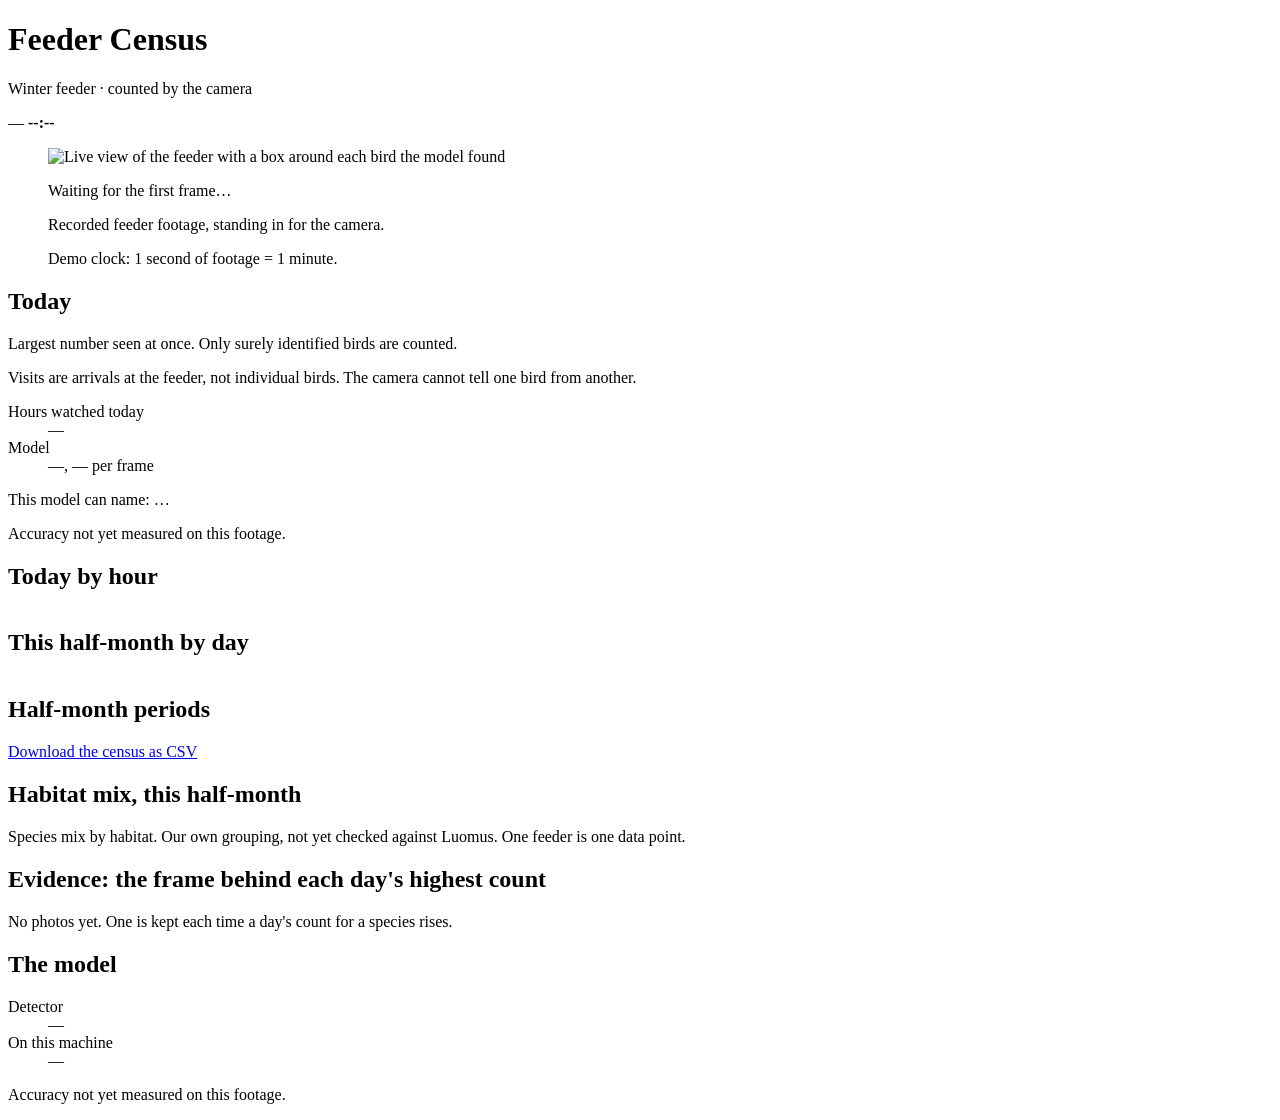
==== feeder_census/static/index.html @ 30d473eb "feat: close a feeder latch when a squirrel or rat is at the feeder Pests ([[pest]] in species.toml) " ====
<!doctype html>
<html lang="en">
<head>
<meta charset="utf-8">
<meta name="viewport" content="width=device-width, initial-scale=1">
<title>Feeder Census</title>
<link rel="stylesheet" href="/static/style.css">
</head>
<body>
<header class="masthead">
  <h1>Feeder Census</h1>
  <p class="where">Winter feeder · counted by the camera</p>
  <p class="clock" aria-live="off"><span id="clock-day">—</span> <strong id="clock-time">--:--</strong></p>
</header>

<div class="stopped" id="stopped" role="alert" hidden>
  <strong>The counter has stopped.</strong> <span id="stopped-msg"></span>
  The tables show what was recorded before it stopped.
</div>

<main>
  <section class="now" aria-label="Live">
    <figure class="feed">
      <div class="window">
        <img id="feed" alt="Live view of the feeder with a box around each bird the model found">
        <p class="waiting" id="waiting">Waiting for the first frame…</p>
      </div>
      <figcaption class="honesty">
        <p>Recorded feeder footage, standing in for the camera. <span class="footage-note" id="footage-note" hidden></span></p>
        <p id="demo-clock">Demo clock: <span id="scale-footage">1 second</span> of footage = <span id="scale-sim">1 minute</span>.</p>
      </figcaption>
    </figure>

    <div class="sheet">
      <div class="latch" id="latch" hidden>
        <p class="latch-state" id="latch-state" aria-live="polite">Latch: open</p>
        <p class="latch-rule">The latch closes when a squirrel or rat is at the feeder. <span class="latch-sim" id="latch-sim" hidden>Latch not connected: showing what it would do.</span>
          <span class="latch-error" id="latch-error" hidden>Latch not answering: <span id="latch-error-msg"></span></span></p>
      </div>
      <h2>Today <span class="sub" id="sheet-day"></span></h2>
      <p class="rule-line">Largest number seen at once. Only surely identified birds are counted.</p>
      <table class="tally" id="tally-table" hidden>
        <thead><tr>
          <th scope="col">Species</th>
          <th scope="col" class="num">In frame now</th>
          <th scope="col" class="num max">Most at once</th>
          <th scope="col" class="num visits">Visits</th>
        </tr></thead>
        <tbody id="tally"></tbody>
      </table>
      <p class="unseen" id="unseen" hidden></p>
      <p class="unidentified" id="unidentified" hidden></p>
      <p class="visits-note">Visits are arrivals at the feeder, not individual birds. The camera cannot tell one bird from another.</p>
      <dl class="facts">
        <div><dt>Hours watched today</dt><dd id="watched-today">—</dd></div>
        <div><dt>Model</dt><dd><span id="model-name">—</span>, <span id="model-ms">—</span> per frame</dd></div>
      </dl>
      <p class="can-name" id="can-name">This model can name: …</p>
      <p class="accuracy" id="accuracy-short">Accuracy not yet measured on this footage.</p>
    </div>
  </section>

  <section class="ledger" id="ledger" aria-label="Counts">
    <div class="block">
      <h2>Today by hour <span class="sub" id="today-label"></span></h2>
      <div class="scroll"><table class="grid" id="hours"></table></div>
    </div>
    <div class="block">
      <h2>This half-month by day <span class="sub" id="period-label"></span></h2>
      <div class="scroll"><table class="grid" id="days"></table></div>
    </div>
    <div class="block">
      <h2>Half-month periods</h2>
      <div class="scroll"><table class="grid" id="periods"></table></div>
      <a class="export" href="/export/census.csv" download="feeder-census.csv">Download the census as CSV</a>
    </div>
    <div class="block">
      <h2>Habitat mix, this half-month</h2>
      <p class="caveat">Species mix by habitat. Our own grouping, not yet checked against Luomus. One feeder is one data point.</p>
      <ul class="habitats" id="habitats"></ul>
    </div>
  </section>

  <section class="evidence" aria-label="Evidence">
    <h2>Evidence: the frame behind each day's highest count</h2>
    <p class="empty" id="evidence-empty">No photos yet. One is kept each time a day's count for a species rises.</p>
    <ul class="photos" id="photos"></ul>
  </section>

  <section class="model" aria-label="Model">
    <h2>The model</h2>
    <dl class="facts">
      <div><dt>Detector</dt><dd id="card-name">—</dd></div>
      <div><dt>On this machine</dt><dd id="card-ms">—</dd></div>
      <div id="card-board-row" hidden><dt>On the board</dt><dd id="card-board"></dd></div>
      <div id="card-exact-row" hidden><dt>Counts exactly right</dt><dd id="card-exact"></dd></div>
    </dl>
    <p class="threshold" id="card-threshold" hidden></p>
    <p class="accuracy" id="accuracy-long">Accuracy not yet measured on this footage.</p>
    <table class="grid metrics" id="metrics" hidden></table>
  </section>
</main>
<script src="/static/app.js"></script>
</body>
</html>
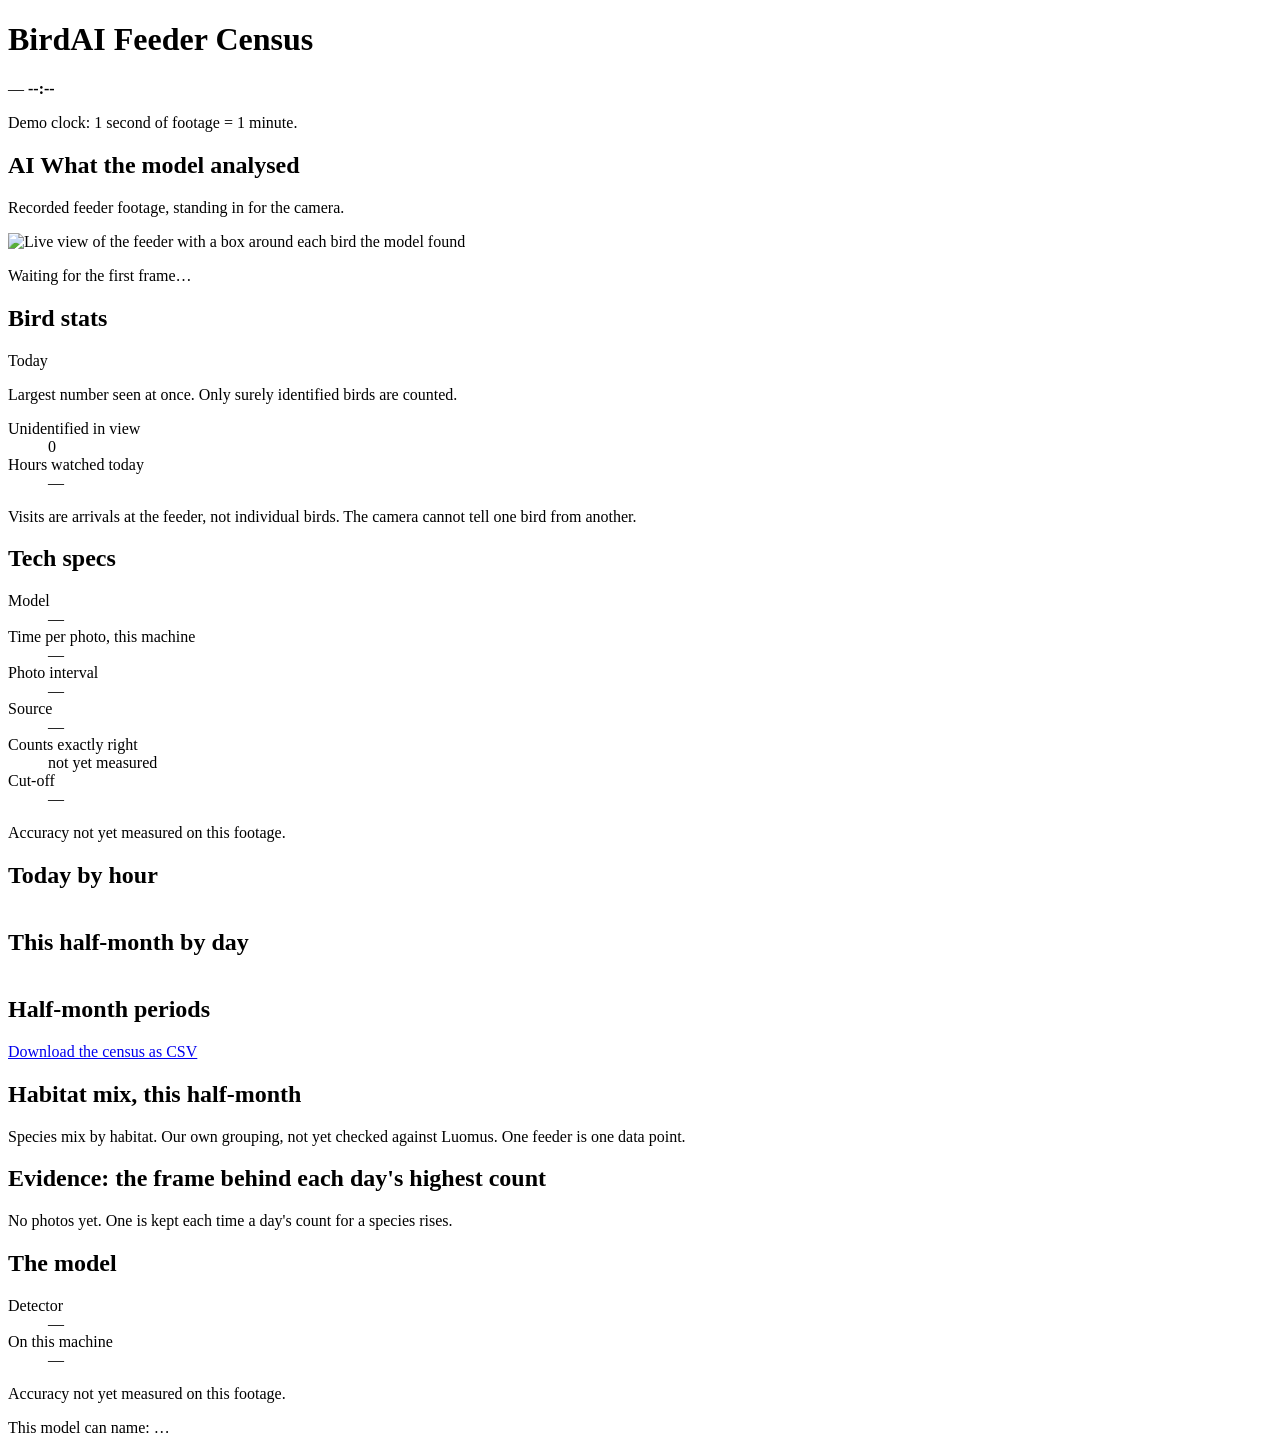
==== commit 723c39f9: "Demo page as a one-screen board: AI, Live, bird stats, tech specs The team's sketch: "BirdAI" header" ====
--- a/feeder_census/static/index.html
+++ b/feeder_census/static/index.html
@@ -3,63 +3,106 @@
 <head>
 <meta charset="utf-8">
 <meta name="viewport" content="width=device-width, initial-scale=1">
-<title>Feeder Census</title>
+<title>BirdAI · Feeder Census</title>
 <link rel="stylesheet" href="/static/style.css">
 </head>
 <body>
-<header class="masthead">
-  <h1>Feeder Census</h1>
-  <p class="where">Winter feeder · counted by the camera</p>
-  <p class="clock" aria-live="off"><span id="clock-day">—</span> <strong id="clock-time">--:--</strong></p>
-</header>
+<div class="screen">
+  <header class="masthead">
+    <h1 class="brand"><span class="brand-name">BirdAI</span> <span class="brand-tag">Feeder Census</span></h1>
 
-<div class="stopped" id="stopped" role="alert" hidden>
-  <strong>The counter has stopped.</strong> <span id="stopped-msg"></span>
-  The tables show what was recorded before it stopped.
+    <div class="latch" id="latch" hidden>
+      <p class="latch-state" aria-live="polite"><span class="latch-dot" aria-hidden="true"></span><span id="latch-state">Latch: open</span></p>
+      <p class="latch-detail"><span class="latch-who" id="latch-who"></span>
+        <span class="latch-sim" id="latch-sim" hidden>Latch not connected: showing what it would do.</span>
+        <span class="latch-error" id="latch-error" hidden>Latch not answering: <span id="latch-error-msg"></span></span></p>
+    </div>
+
+    <div class="clock-block">
+      <p class="clock" aria-live="off"><span id="clock-day">—</span> <strong id="clock-time">--:--</strong></p>
+      <p class="demo-clock" id="demo-clock">Demo clock: <span id="scale-footage">1 second</span> of footage = <span id="scale-sim">1 minute</span>.</p>
+    </div>
+  </header>
+
+  <div class="stopped" id="stopped" role="alert" hidden>
+    <strong>The counter has stopped.</strong> <span id="stopped-msg"></span>
+    The tables show what was recorded before it stopped.
+  </div>
+
+  <main class="board-wrap">
+    <div class="board" id="board">
+      <section class="pane pane-ai" aria-labelledby="feed-title">
+        <div class="pane-head">
+          <h2 class="pane-title" id="feed-title">AI <span class="pane-sub">What the model analysed</span></h2>
+          <p class="pane-note"><span id="source-line">Recorded feeder footage, standing in for the camera.</span><span id="feed-note" hidden></span> <span class="footage-note" id="footage-note" hidden></span> <span class="footage-note" id="photo-note" hidden></span></p>
+        </div>
+        <div class="window">
+          <img id="feed" alt="Live view of the feeder with a box around each bird the model found">
+          <p class="waiting" id="waiting">Waiting for the first frame…</p>
+        </div>
+      </section>
+
+      <section class="pane pane-live" id="live-pane" aria-labelledby="live-title" hidden>
+        <div class="pane-head">
+          <h2 class="pane-title" id="live-title">Live</h2>
+          <p class="pane-note"><span id="live-note"></span> <span id="live-footage-slot"></span></p>
+        </div>
+        <div class="window">
+          <img id="live-feed" alt="Live picture of the feeder as the camera sees it, without boxes">
+          <p class="waiting" id="live-waiting">Waiting for the first frame…</p>
+        </div>
+      </section>
+
+      <section class="panel stats" aria-labelledby="stats-title">
+        <div class="panel-head">
+          <h2 class="panel-title" id="stats-title">Bird stats</h2>
+          <p class="panel-sub">Today <span id="sheet-day"></span></p>
+          <p class="rule-line">Largest number seen at once. Only surely identified birds are counted.</p>
+        </div>
+        <div class="tally-box" id="tally-box">
+          <table class="tally" id="tally-table" hidden>
+            <thead><tr>
+              <th scope="col">Species</th>
+              <th scope="col" class="num now-col">In view now</th>
+              <th scope="col" class="num max">Census<span class="th-sub">most at once today</span></th>
+              <th scope="col" class="num visits">Visits today</th>
+            </tr></thead>
+            <tbody id="tally"></tbody>
+          </table>
+          <p class="also" id="also" hidden></p>
+          <p class="unseen" id="unseen" hidden></p>
+        </div>
+        <div class="stats-foot">
+          <dl class="foot-facts">
+            <div><dt>Unidentified in view</dt><dd id="unidentified-n">0</dd></div>
+            <div><dt>Hours watched today</dt><dd id="watched-today">—</dd></div>
+          </dl>
+          <p class="visits-note">Visits are arrivals at the feeder, not individual birds. The camera cannot tell one bird from another.</p>
+        </div>
+      </section>
+
+      <section class="panel specs" aria-labelledby="specs-title">
+        <div class="panel-head">
+          <h2 class="panel-title" id="specs-title">Tech specs</h2>
+        </div>
+        <dl class="spec-rows">
+          <div><dt>Model</dt><dd id="model-name">—</dd></div>
+          <div id="spec-imgsz-row" hidden><dt>Picture size the model reads</dt><dd id="spec-imgsz"></dd></div>
+          <div><dt>Time per photo, this machine</dt><dd id="model-ms">—</dd></div>
+          <div id="spec-board-row" hidden><dt>Time per photo, on the board</dt><dd id="spec-board"></dd></div>
+          <div><dt>Photo interval</dt><dd id="spec-interval">—</dd></div>
+          <div><dt>Source</dt><dd id="spec-source">—</dd></div>
+          <div><dt>Counts exactly right</dt><dd id="spec-exact">not yet measured</dd></div>
+          <div><dt>Cut-off</dt><dd id="spec-threshold">—</dd></div>
+          <div id="spec-latch-row" hidden><dt>Latch</dt><dd id="spec-latch"></dd></div>
+        </dl>
+        <p class="accuracy" id="accuracy-short">Accuracy not yet measured on this footage.</p>
+      </section>
+    </div>
+  </main>
 </div>
 
-<main>
-  <section class="now" aria-label="Live">
-    <figure class="feed">
-      <div class="window">
-        <img id="feed" alt="Live view of the feeder with a box around each bird the model found">
-        <p class="waiting" id="waiting">Waiting for the first frame…</p>
-      </div>
-      <figcaption class="honesty">
-        <p>Recorded feeder footage, standing in for the camera. <span class="footage-note" id="footage-note" hidden></span></p>
-        <p id="demo-clock">Demo clock: <span id="scale-footage">1 second</span> of footage = <span id="scale-sim">1 minute</span>.</p>
-      </figcaption>
-    </figure>
-
-    <div class="sheet">
-      <div class="latch" id="latch" hidden>
-        <p class="latch-state" id="latch-state" aria-live="polite">Latch: open</p>
-        <p class="latch-rule">The latch closes when a squirrel or rat is at the feeder. <span class="latch-sim" id="latch-sim" hidden>Latch not connected: showing what it would do.</span>
-          <span class="latch-error" id="latch-error" hidden>Latch not answering: <span id="latch-error-msg"></span></span></p>
-      </div>
-      <h2>Today <span class="sub" id="sheet-day"></span></h2>
-      <p class="rule-line">Largest number seen at once. Only surely identified birds are counted.</p>
-      <table class="tally" id="tally-table" hidden>
-        <thead><tr>
-          <th scope="col">Species</th>
-          <th scope="col" class="num">In frame now</th>
-          <th scope="col" class="num max">Most at once</th>
-          <th scope="col" class="num visits">Visits</th>
-        </tr></thead>
-        <tbody id="tally"></tbody>
-      </table>
-      <p class="unseen" id="unseen" hidden></p>
-      <p class="unidentified" id="unidentified" hidden></p>
-      <p class="visits-note">Visits are arrivals at the feeder, not individual birds. The camera cannot tell one bird from another.</p>
-      <dl class="facts">
-        <div><dt>Hours watched today</dt><dd id="watched-today">—</dd></div>
-        <div><dt>Model</dt><dd><span id="model-name">—</span>, <span id="model-ms">—</span> per frame</dd></div>
-      </dl>
-      <p class="can-name" id="can-name">This model can name: …</p>
-      <p class="accuracy" id="accuracy-short">Accuracy not yet measured on this footage.</p>
-    </div>
-  </section>
-
+<div class="below">
   <section class="ledger" id="ledger" aria-label="Counts">
     <div class="block">
       <h2>Today by hour <span class="sub" id="today-label"></span></h2>
@@ -98,8 +141,10 @@
     <p class="threshold" id="card-threshold" hidden></p>
     <p class="accuracy" id="accuracy-long">Accuracy not yet measured on this footage.</p>
     <table class="grid metrics" id="metrics" hidden></table>
+    <p class="can-name" id="can-name">This model can name: …</p>
+    <p class="latch-rule" id="latch-rule" hidden>The latch closes when a squirrel is at the feeder. This model has not learned rats yet.</p>
   </section>
-</main>
+</div>
 <script src="/static/app.js"></script>
 </body>
 </html>
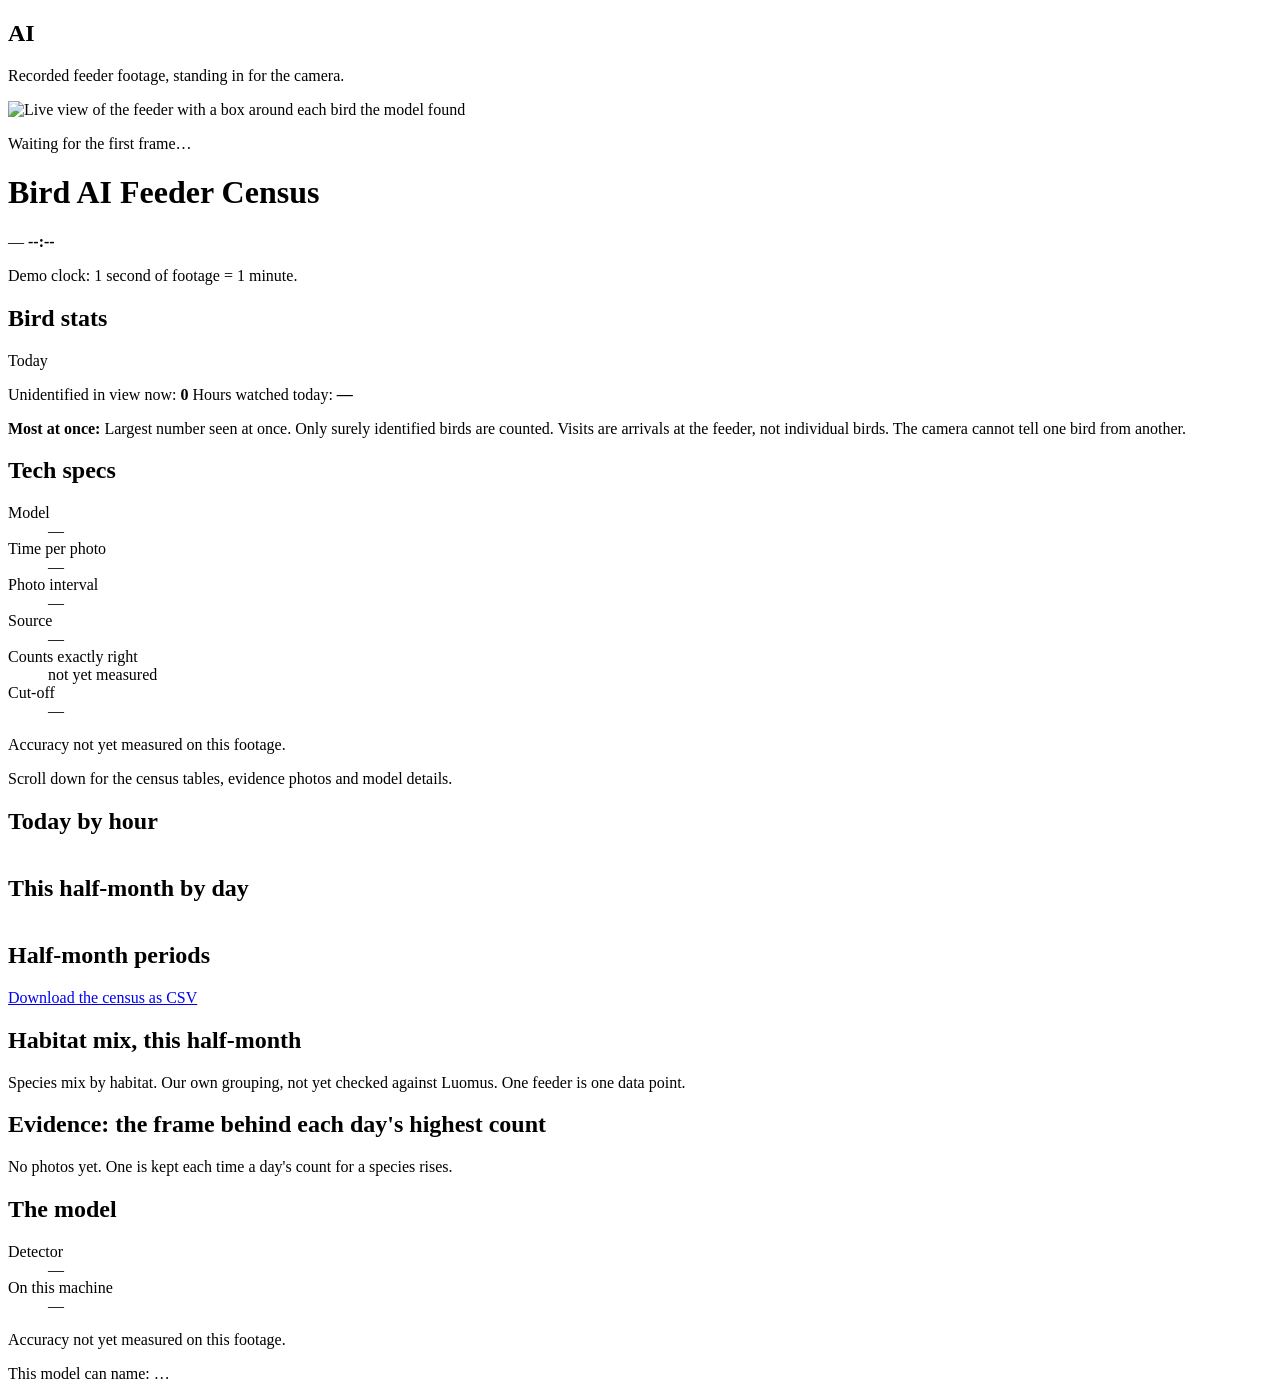
==== commit 4acb3317: "Dashboard fix round 1: no top bar, full species list, params, kiosk, watchdog Team requests: the gre" ====
--- a/feeder_census/static/index.html
+++ b/feeder_census/static/index.html
@@ -3,37 +3,23 @@
 <head>
 <meta charset="utf-8">
 <meta name="viewport" content="width=device-width, initial-scale=1">
-<title>BirdAI · Feeder Census</title>
+<title>Bird AI · Feeder Census</title>
+<!-- ?kiosk (the TV at the stand): no scroll bar and no scroll hint; set before the first paint -->
+<script>if (/[?&]kiosk(=|&|$)/.test(location.search)) document.documentElement.classList.add("kiosk");</script>
 <link rel="stylesheet" href="/static/style.css">
 </head>
 <body>
 <div class="screen">
-  <header class="masthead">
-    <h1 class="brand"><span class="brand-name">BirdAI</span> <span class="brand-tag">Feeder Census</span></h1>
-
-    <div class="latch" id="latch" hidden>
-      <p class="latch-state" aria-live="polite"><span class="latch-dot" aria-hidden="true"></span><span id="latch-state">Latch: open</span></p>
-      <p class="latch-detail"><span class="latch-who" id="latch-who"></span>
-        <span class="latch-sim" id="latch-sim" hidden>Latch not connected: showing what it would do.</span>
-        <span class="latch-error" id="latch-error" hidden>Latch not answering: <span id="latch-error-msg"></span></span></p>
-    </div>
-
-    <div class="clock-block">
-      <p class="clock" aria-live="off"><span id="clock-day">—</span> <strong id="clock-time">--:--</strong></p>
-      <p class="demo-clock" id="demo-clock">Demo clock: <span id="scale-footage">1 second</span> of footage = <span id="scale-sim">1 minute</span>.</p>
-    </div>
-  </header>
-
   <div class="stopped" id="stopped" role="alert" hidden>
     <strong>The counter has stopped.</strong> <span id="stopped-msg"></span>
     The tables show what was recorded before it stopped.
   </div>
 
-  <main class="board-wrap">
-    <div class="board" id="board">
+  <main class="board" id="board">
+    <div class="pictures" id="pictures">
       <section class="pane pane-ai" aria-labelledby="feed-title">
         <div class="pane-head">
-          <h2 class="pane-title" id="feed-title">AI <span class="pane-sub">What the model analysed</span></h2>
+          <h2 class="pane-title" id="feed-title">AI</h2>
           <p class="pane-note"><span id="source-line">Recorded feeder footage, standing in for the camera.</span><span id="feed-note" hidden></span> <span class="footage-note" id="footage-note" hidden></span> <span class="footage-note" id="photo-note" hidden></span></p>
         </div>
         <div class="window">
@@ -52,33 +38,28 @@
           <p class="waiting" id="live-waiting">Waiting for the first frame…</p>
         </div>
       </section>
+    </div>
+
+    <div class="side">
+      <header class="brand-row">
+        <h1 class="brand"><span class="brand-name">Bird AI</span> <span class="brand-tag">Feeder Census</span></h1>
+        <div class="clock-block">
+          <p class="clock" aria-live="off"><span id="clock-day">—</span> <strong id="clock-time">--:--</strong></p>
+          <p class="demo-clock" id="demo-clock">Demo clock: <span id="scale-footage">1 second</span> of footage = <span id="scale-sim">1 minute</span>.</p>
+        </div>
+      </header>
 
       <section class="panel stats" aria-labelledby="stats-title">
         <div class="panel-head">
           <h2 class="panel-title" id="stats-title">Bird stats</h2>
           <p class="panel-sub">Today <span id="sheet-day"></span></p>
-          <p class="rule-line">Largest number seen at once. Only surely identified birds are counted.</p>
         </div>
         <div class="tally-box" id="tally-box">
-          <table class="tally" id="tally-table" hidden>
-            <thead><tr>
-              <th scope="col">Species</th>
-              <th scope="col" class="num now-col">In view now</th>
-              <th scope="col" class="num max">Census<span class="th-sub">most at once today</span></th>
-              <th scope="col" class="num visits">Visits today</th>
-            </tr></thead>
-            <tbody id="tally"></tbody>
-          </table>
-          <p class="also" id="also" hidden></p>
           <p class="unseen" id="unseen" hidden></p>
         </div>
-        <div class="stats-foot">
-          <dl class="foot-facts">
-            <div><dt>Unidentified in view</dt><dd id="unidentified-n">0</dd></div>
-            <div><dt>Hours watched today</dt><dd id="watched-today">—</dd></div>
-          </dl>
-          <p class="visits-note">Visits are arrivals at the feeder, not individual birds. The camera cannot tell one bird from another.</p>
-        </div>
+        <p class="foot-line"><span>Unidentified in view now: <strong id="unidentified-n">0</strong></span> <span>Hours watched today: <strong id="watched-today">—</strong></span></p>
+        <p class="stats-note" id="stats-note"><span class="rule-line"><strong>Most at once:</strong> Largest number seen at once. Only surely identified birds are counted.</span>
+          <span class="visits-note">Visits are arrivals at the feeder, not individual birds. The camera cannot tell one bird from another.</span></p>
       </section>
 
       <section class="panel specs" aria-labelledby="specs-title">
@@ -87,17 +68,18 @@
         </div>
         <dl class="spec-rows">
           <div><dt>Model</dt><dd id="model-name">—</dd></div>
+          <div id="spec-params-row" hidden><dt>Parameters</dt><dd id="spec-params"></dd></div>
           <div id="spec-imgsz-row" hidden><dt>Picture size the model reads</dt><dd id="spec-imgsz"></dd></div>
-          <div><dt>Time per photo, this machine</dt><dd id="model-ms">—</dd></div>
-          <div id="spec-board-row" hidden><dt>Time per photo, on the board</dt><dd id="spec-board"></dd></div>
+          <div><dt>Time per photo</dt><dd><span id="model-ms">—</span><span class="dd-sub" id="spec-board" hidden></span></dd></div>
           <div><dt>Photo interval</dt><dd id="spec-interval">—</dd></div>
           <div><dt>Source</dt><dd id="spec-source">—</dd></div>
           <div><dt>Counts exactly right</dt><dd id="spec-exact">not yet measured</dd></div>
           <div><dt>Cut-off</dt><dd id="spec-threshold">—</dd></div>
-          <div id="spec-latch-row" hidden><dt>Latch</dt><dd id="spec-latch"></dd></div>
         </dl>
         <p class="accuracy" id="accuracy-short">Accuracy not yet measured on this footage.</p>
       </section>
+
+      <p class="more-hint">Scroll down for the census tables, evidence photos and model details.</p>
     </div>
   </main>
 </div>
@@ -140,9 +122,15 @@
     </dl>
     <p class="threshold" id="card-threshold" hidden></p>
     <p class="accuracy" id="accuracy-long">Accuracy not yet measured on this footage.</p>
-    <table class="grid metrics" id="metrics" hidden></table>
+    <div class="scroll"><table class="grid metrics" id="metrics" hidden></table></div>
     <p class="can-name" id="can-name">This model can name: …</p>
-    <p class="latch-rule" id="latch-rule" hidden>The latch closes when a squirrel is at the feeder. This model has not learned rats yet.</p>
+  </section>
+
+  <section class="latch" id="latch" hidden aria-label="Latch">
+    <h2>The latch</h2>
+    <p class="latch-state" aria-live="polite"><span id="latch-state">Latch: open</span> <span class="latch-who" id="latch-who"></span></p>
+    <p class="latch-rule">The latch closes when a squirrel is at the feeder. This model has not learned rats yet. <span class="latch-sim" id="latch-sim" hidden>Latch not connected: showing what it would do.</span>
+      <span class="latch-error" id="latch-error" hidden>Latch not answering: <span id="latch-error-msg"></span></span></p>
   </section>
 </div>
 <script src="/static/app.js"></script>
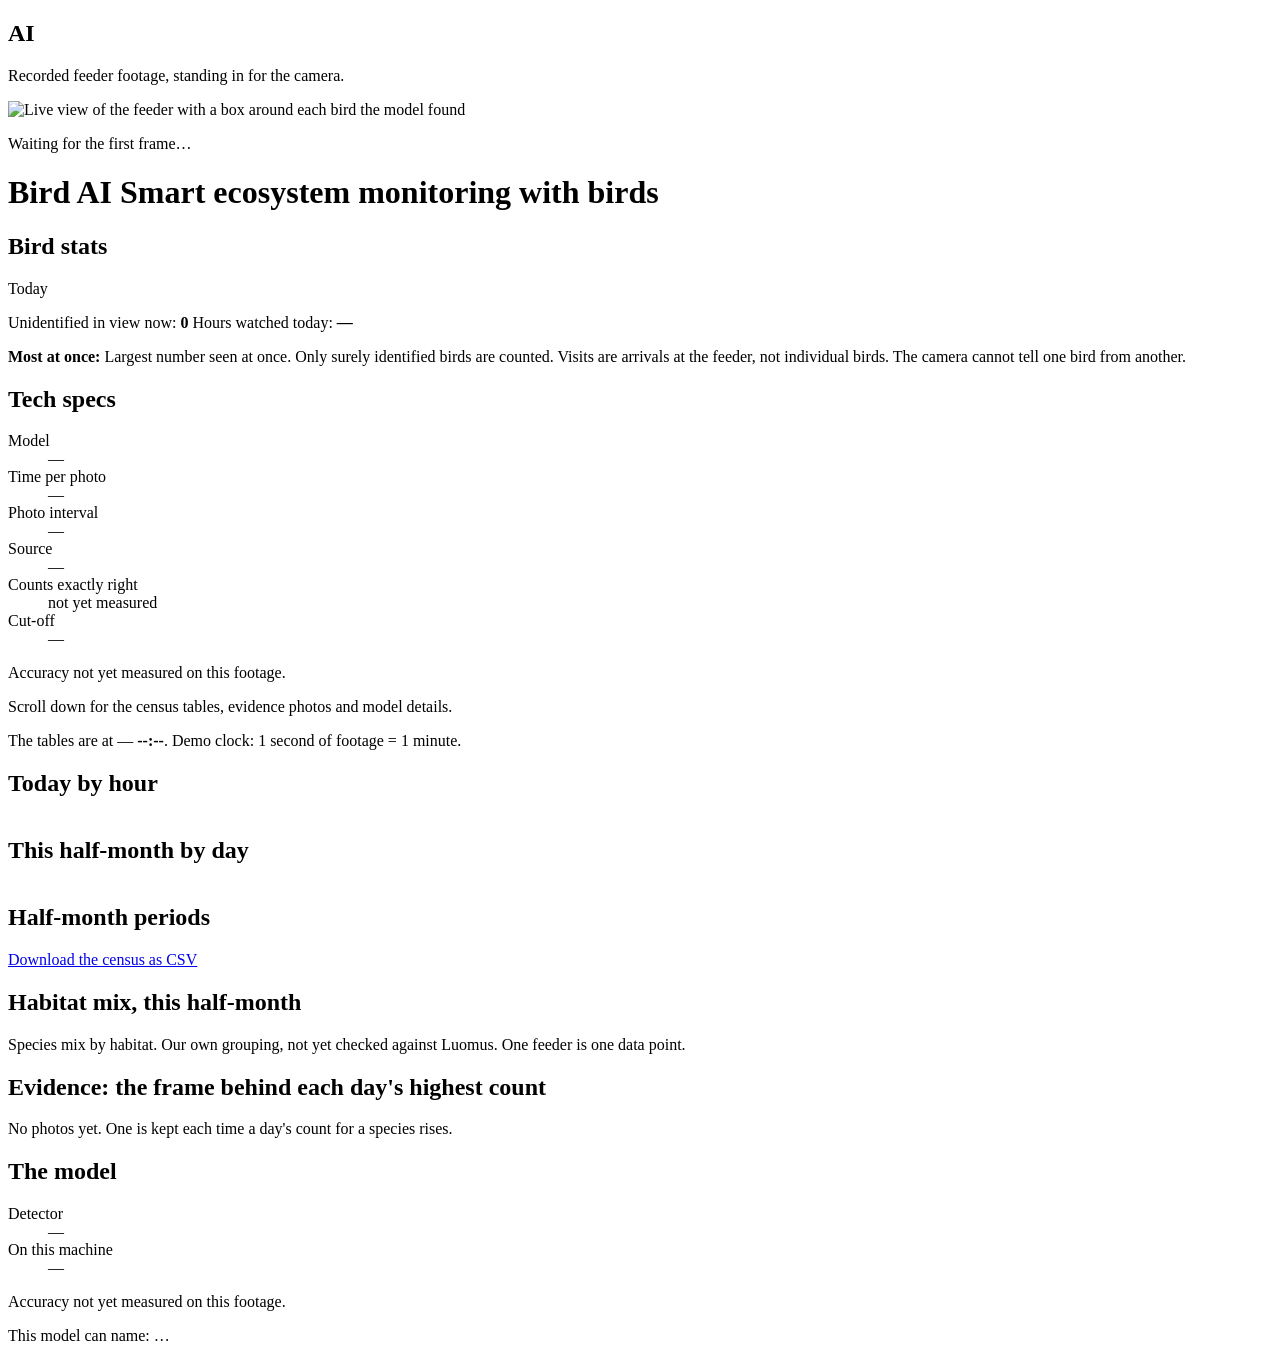
==== commit a3680266: "Dashboard fix round 2: tagline beside Bird AI, demo clock below the fold The top right now reads "Bi" ====
--- a/feeder_census/static/index.html
+++ b/feeder_census/static/index.html
@@ -42,17 +42,13 @@
 
     <div class="side">
       <header class="brand-row">
-        <h1 class="brand"><span class="brand-name">Bird AI</span> <span class="brand-tag">Feeder Census</span></h1>
-        <div class="clock-block">
-          <p class="clock" aria-live="off"><span id="clock-day">—</span> <strong id="clock-time">--:--</strong></p>
-          <p class="demo-clock" id="demo-clock">Demo clock: <span id="scale-footage">1 second</span> of footage = <span id="scale-sim">1 minute</span>.</p>
-        </div>
+        <h1 class="brand"><span class="brand-name">Bird AI</span> <span class="brand-tag">Smart ecosystem monitoring with birds</span></h1>
       </header>
 
       <section class="panel stats" aria-labelledby="stats-title">
         <div class="panel-head">
           <h2 class="panel-title" id="stats-title">Bird stats</h2>
-          <p class="panel-sub">Today <span id="sheet-day"></span></p>
+          <p class="panel-sub">Today</p>
         </div>
         <div class="tally-box" id="tally-box">
           <p class="unseen" id="unseen" hidden></p>
@@ -85,6 +81,7 @@
 </div>
 
 <div class="below">
+  <p class="sim-clock" aria-live="off">The tables are at <span id="clock-day">—</span> <strong id="clock-time">--:--</strong>. <span class="demo-clock" id="demo-clock">Demo clock: <span id="scale-footage">1 second</span> of footage = <span id="scale-sim">1 minute</span>.</span></p>
   <section class="ledger" id="ledger" aria-label="Counts">
     <div class="block">
       <h2>Today by hour <span class="sub" id="today-label"></span></h2>
